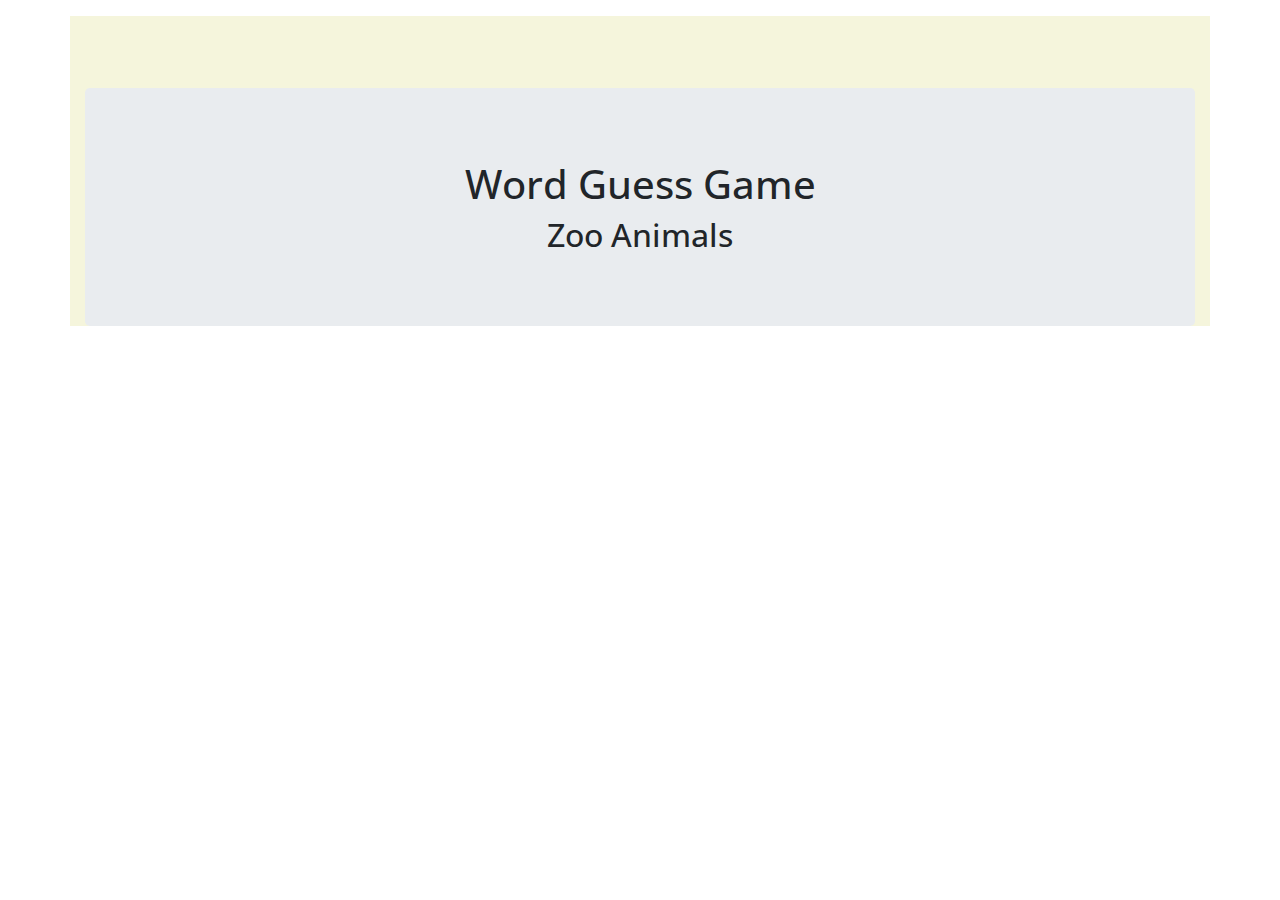
==== index.html @ 68b124e4 "Adding css. Also added h2 to index" ====
<!DOCTYPE html>
<html lang="en">
<head>
    <!-- Links, meta & scripts -->
    <meta charset="UTF-8">
    <meta name="viewport" content="width=device-width, initial-scale=1.0">
    <meta http-equiv="X-UA-Compatible" content="ie=edge">
    <link rel="stylesheet" href="assets/css/style.css">
    <link rel="stylesheet" href="assets/css/reset.css">
    <link href="https://fonts.googleapis.com/css?family=Acme|Luckiest+Guy|Open+Sans:600&display=swap" rel="stylesheet">
    <link rel="stylesheet" href="https://stackpath.bootstrapcdn.com/bootstrap/4.3.1/css/bootstrap.min.css">
    <!-- Title -->
    <title>Word Guess Game - Zoo Animals</title>
</head>
<body>
    <div class="container mt-3 pt-4">
        <div class="jumbotron mt-5 mb-5 pt-5">
            <div class="row">
                <div class="col-lg-12 pt-4">
                    <div class="text-center">
                        <h1>Word Guess Game</h1>
                          <h2>Zoo Animals</h2>
                    </div>
                </div>
            </div>
        </div>
    </div>





    <!-- Javasource -->
    <script src="../Word-Guess-Game/assets/javascript/game.js"></script>
    <!-- Credit for photos -->
    <!-- Photo by Mika Brandt on Unsplash -->
</body>
</html>
---- assets/css/style.css ----
html {
height: 100%;
margin: 0 auto
} 

.container {
    font-family: 'Acme', sans-serif;
    font-family: 'Luckiest Guy', cursive;
    font-family: 'Open Sans', sans-serif;
    background-color: beige;
}
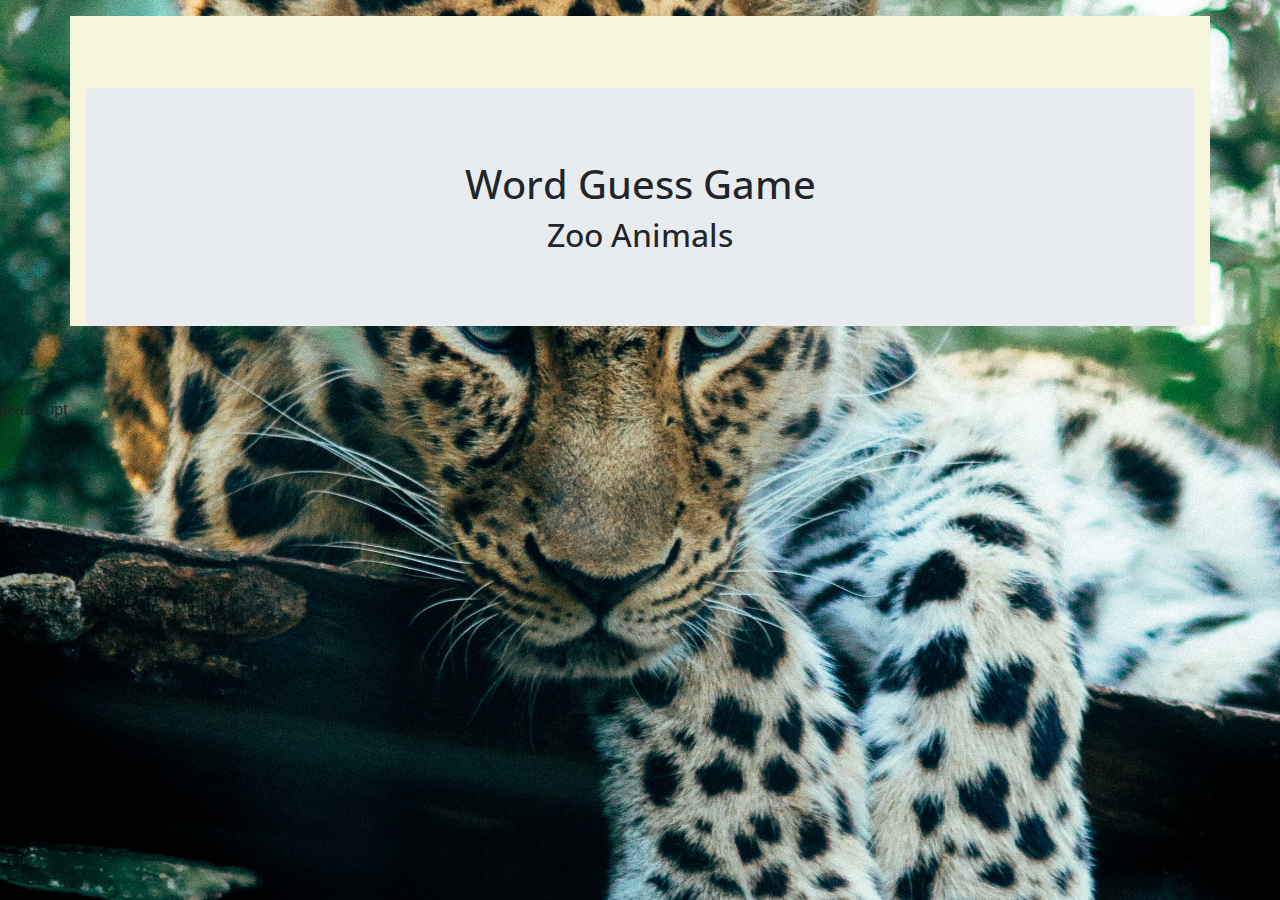
==== commit 80eee9ba: "Committing what I have so far" ====
--- a/index.html
+++ b/index.html
@@ -25,12 +25,10 @@
             </div>
         </div>
     </div>
+    <br>
 
 
-
-
-
-    <!-- Javasource -->
+    <!--  -->javascript</div>
     <script src="../Word-Guess-Game/assets/javascript/game.js"></script>
     <!-- Credit for photos -->
     <!-- Photo by Mika Brandt on Unsplash -->
--- a/assets/css/style.css
+++ b/assets/css/style.css
@@ -1,11 +1,20 @@
 html {
 height: 100%;
-margin: 0 auto
+margin: 0;
 } 
 
+body {
+    background-image: url(../images/leopard.jpg);
+    background-size: cover;
+    background-position: center 50%;
+    background-repeat: no-repeat;
+    background-color: black;
+
+}
 .container {
     font-family: 'Acme', sans-serif;
     font-family: 'Luckiest Guy', cursive;
     font-family: 'Open Sans', sans-serif;
     background-color: beige;
 }
+
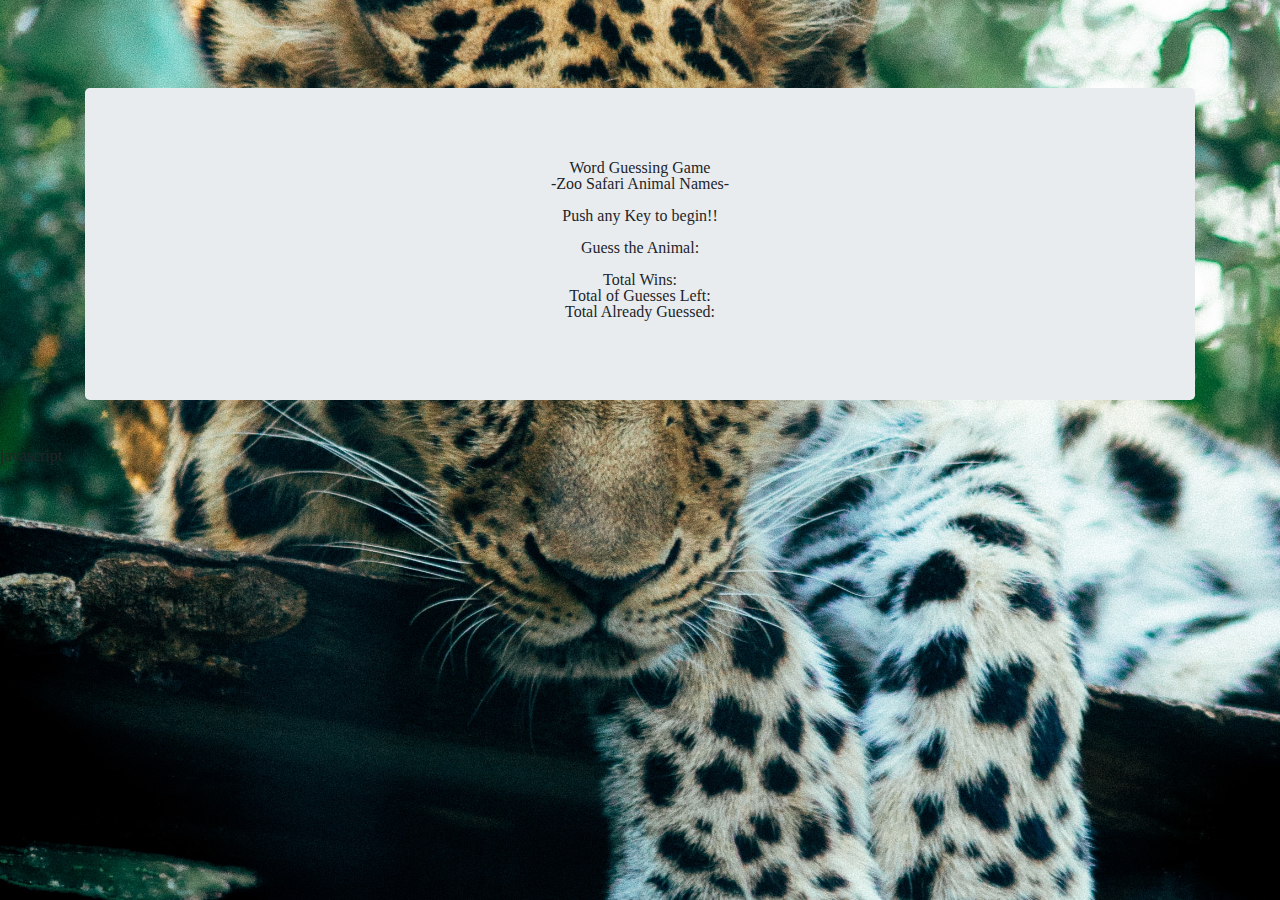
==== commit d9ff4247: "Trying to add styling to the jombotron" ====
--- a/index.html
+++ b/index.html
@@ -1,36 +1,71 @@
 <!DOCTYPE html>
 <html lang="en">
+
 <head>
-    <!-- Links, meta & scripts -->
+    <!-- Links & meta -->
     <meta charset="UTF-8">
     <meta name="viewport" content="width=device-width, initial-scale=1.0">
     <meta http-equiv="X-UA-Compatible" content="ie=edge">
+    <link rel="stylesheet" href="https://stackpath.bootstrapcdn.com/bootstrap/4.3.1/css/bootstrap.min.css">
+    <link href="https://fonts.googleapis.com/css?family=Acme|Luckiest+Guy|Open+Sans:600&display=swap" rel="stylesheet">
     <link rel="stylesheet" href="assets/css/style.css">
     <link rel="stylesheet" href="assets/css/reset.css">
-    <link href="https://fonts.googleapis.com/css?family=Acme|Luckiest+Guy|Open+Sans:600&display=swap" rel="stylesheet">
-    <link rel="stylesheet" href="https://stackpath.bootstrapcdn.com/bootstrap/4.3.1/css/bootstrap.min.css">
     <!-- Title -->
     <title>Word Guess Game - Zoo Animals</title>
 </head>
+
 <body>
     <div class="container mt-3 pt-4">
         <div class="jumbotron mt-5 mb-5 pt-5">
             <div class="row">
                 <div class="col-lg-12 pt-4">
                     <div class="text-center">
-                        <h1>Word Guess Game</h1>
-                          <h2>Zoo Animals</h2>
+                        <h1>Word Guessing Game</h1>
+                        <h2>-Zoo Safari Animal Names-</h2>
                     </div>
+                </div>
+            </div>
+            <br>
+
+            <div class="row">
+                <div class="col-lg-12 text-center pb-3">
+                    <p>
+                        <h4 id="pressbtn" class="keypush">Push any Key to begin!!</h5>
+                    </p>
+                    <br>
+                    <div>
+                        <h5>Guess the Animal: <span id="animal"></span></h5>
+                    </div>
+                    <br>
+                    <div>
+                        <h6>Total Wins: <span id="wins" class="varColor"></span></h6>
+                    </div>
+
+                    <div>
+                        <h6>Total of Guesses Left: <span id="guessesLeft" class="varColor"></span></h6>
+                    </div>
+
+                    <div>
+                        <h6>Total Already Guessed: <span id="alreadyGuessed" class="varColor"></span></h6>
+                    </div>
+
                 </div>
             </div>
         </div>
     </div>
-    <br>
-
-
-    <!--  -->javascript</div>
+    <!--  -->javascript
+    <script src="https://code.jquery.com/jquery-3.3.1.slim.min.js"
+        integrity="sha384-q8i/X+965DzO0rT7abK41JStQIAqVgRVzpbzo5smXKp4YfRvH+8abtTE1Pi6jizo" crossorigin="anonymous">
+    </script>
+    <script src="https://cdnjs.cloudflare.com/ajax/libs/popper.js/1.14.7/umd/popper.min.js"
+        integrity="sha384-UO2eT0CpHqdSJQ6hJty5KVphtPhzWj9WO1clHTMGa3JDZwrnQq4sF86dIHNDz0W1" crossorigin="anonymous">
+    </script>
+    <script src="https://stackpath.bootstrapcdn.com/bootstrap/4.3.1/js/bootstrap.min.js"
+        integrity="sha384-JjSmVgyd0p3pXB1rRibZUAYoIIy6OrQ6VrjIEaFf/nJGzIxFDsf4x0xIM+B07jRM" crossorigin="anonymous">
+    </script>
     <script src="../Word-Guess-Game/assets/javascript/game.js"></script>
     <!-- Credit for photos -->
     <!-- Photo by Mika Brandt on Unsplash -->
 </body>
+
 </html>--- a/assets/css/style.css
+++ b/assets/css/style.css
@@ -4,6 +4,9 @@
 } 
 
 body {
+    font-family: 'Acme', sans-serif;
+    font-family: 'Luckiest Guy', cursive;
+    font-family: 'Open Sans', sans-serif;
     background-image: url(../images/leopard.jpg);
     background-size: cover;
     background-position: center 50%;
@@ -11,10 +14,5 @@
     background-color: black;
 
 }
-.container {
-    font-family: 'Acme', sans-serif;
-    font-family: 'Luckiest Guy', cursive;
-    font-family: 'Open Sans', sans-serif;
-    background-color: beige;
-}
 
+
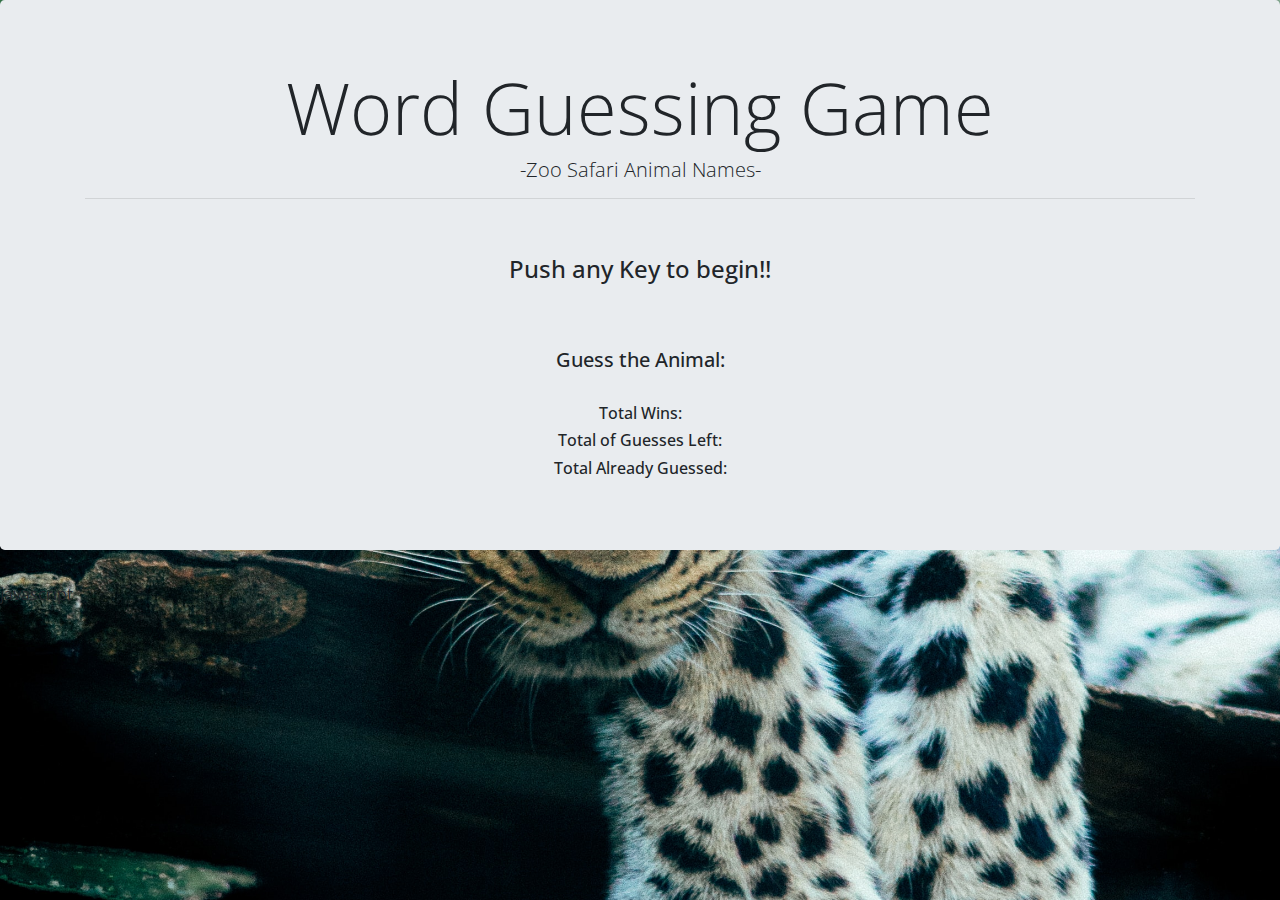
==== commit 6aae4433: "Redoing jumbotron" ====
--- a/index.html
+++ b/index.html
@@ -6,32 +6,28 @@
     <meta charset="UTF-8">
     <meta name="viewport" content="width=device-width, initial-scale=1.0">
     <meta http-equiv="X-UA-Compatible" content="ie=edge">
+    <link rel="stylesheet" href="assets/css/reset.css">
     <link rel="stylesheet" href="https://stackpath.bootstrapcdn.com/bootstrap/4.3.1/css/bootstrap.min.css">
     <link href="https://fonts.googleapis.com/css?family=Acme|Luckiest+Guy|Open+Sans:600&display=swap" rel="stylesheet">
     <link rel="stylesheet" href="assets/css/style.css">
-    <link rel="stylesheet" href="assets/css/reset.css">
     <!-- Title -->
     <title>Word Guess Game - Zoo Animals</title>
 </head>
 
 <body>
-    <div class="container mt-3 pt-4">
-        <div class="jumbotron mt-5 mb-5 pt-5">
-            <div class="row">
-                <div class="col-lg-12 pt-4">
-                    <div class="text-center">
-                        <h1>Word Guessing Game</h1>
-                        <h2>-Zoo Safari Animal Names-</h2>
-                    </div>
-                </div>
-            </div>
-            <br>
-
-            <div class="row">
-                <div class="col-lg-12 text-center pb-3">
+    <div class="jumbotron">
+        <div class="container text-center">
+                <h1 class="display-3">Word Guessing Game</h1>
+                <h2 class="lead">-Zoo Safari Animal Names-</h2>
+                <hr class="my-3">
+        </div>
+        <br>
+        <div class="row" id=counter class="text-center">
+            <div class="col-lg-12 text-center pb-10">
                     <p>
                         <h4 id="pressbtn" class="keypush">Push any Key to begin!!</h5>
                     </p>
+                    <br>
                     <br>
                     <div>
                         <h5>Guess the Animal: <span id="animal"></span></h5>
@@ -48,8 +44,6 @@
                     <div>
                         <h6>Total Already Guessed: <span id="alreadyGuessed" class="varColor"></span></h6>
                     </div>
-
-                </div>
             </div>
         </div>
     </div>
--- a/assets/css/style.css
+++ b/assets/css/style.css
@@ -15,4 +15,8 @@
 
 }
 
+.container {
 
+    
+}
+
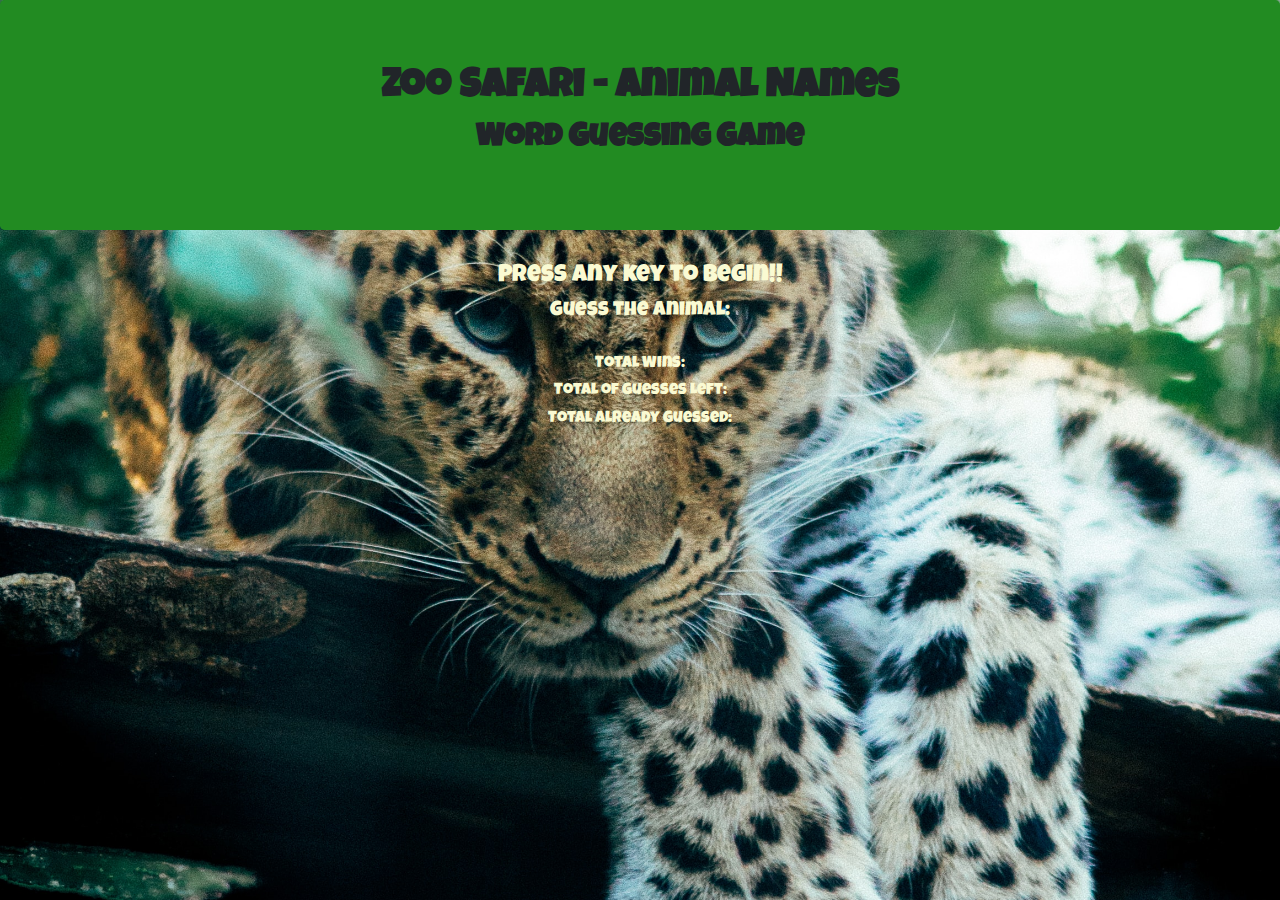
==== commit d7d57694: "Adding styling to the jumbotron" ====
--- a/index.html
+++ b/index.html
@@ -16,38 +16,31 @@
 
 <body>
     <div class="jumbotron">
-        <div class="container text-center">
-                <h1 class="display-3">Word Guessing Game</h1>
-                <h2 class="lead">-Zoo Safari Animal Names-</h2>
-                <hr class="my-3">
-        </div>
-        <br>
-        <div class="row" id=counter class="text-center">
-            <div class="col-lg-12 text-center pb-10">
-                    <p>
-                        <h4 id="pressbtn" class="keypush">Push any Key to begin!!</h5>
-                    </p>
-                    <br>
-                    <br>
-                    <div>
-                        <h5>Guess the Animal: <span id="animal"></span></h5>
-                    </div>
-                    <br>
-                    <div>
-                        <h6>Total Wins: <span id="wins" class="varColor"></span></h6>
-                    </div>
-
-                    <div>
-                        <h6>Total of Guesses Left: <span id="guessesLeft" class="varColor"></span></h6>
-                    </div>
-
-                    <div>
-                        <h6>Total Already Guessed: <span id="alreadyGuessed" class="varColor"></span></h6>
-                    </div>
-            </div>
-        </div>
+        <h1><b>Zoo Safari - Animal Names</b></h1>
+        <h2><b>Word Guessing Game</b></h2>
     </div>
-    <!--  -->javascript
+            <div class="row" id=counter class="text-center">
+                <div class="col-lg-12 pb-20">
+                        <div>
+                            <h4 id="pressbtn">Press any key to begin!!</h4>
+                            <h5>Guess the Animal: <span id="animal" class="varchar"></span></h4>
+                        </div>
+                        <br>
+                        <div>
+                            <h6>Total Wins: <span id="wins" class="varColor"></span></h6>
+                        </div>
+    
+                        <div>
+                            <h6>Total of Guesses Left: <span id="guessesLeft" class="varColor"></span></h6>
+                        </div>
+    
+                        <div>
+                            <h6>Total Already Guessed: <span id="alreadyGuessed" class="varColor"></span></h6>
+                        </div>
+                </div>
+            </div>     
+    
+    <!-- javascript -->
     <script src="https://code.jquery.com/jquery-3.3.1.slim.min.js"
         integrity="sha384-q8i/X+965DzO0rT7abK41JStQIAqVgRVzpbzo5smXKp4YfRvH+8abtTE1Pi6jizo" crossorigin="anonymous">
     </script>
--- a/assets/css/style.css
+++ b/assets/css/style.css
@@ -5,18 +5,30 @@
 
 body {
     font-family: 'Acme', sans-serif;
+    font-family: 'Open Sans', sans-serif;
     font-family: 'Luckiest Guy', cursive;
-    font-family: 'Open Sans', sans-serif;
     background-image: url(../images/leopard.jpg);
+    Text-align: center;
     background-size: cover;
     background-position: center 50%;
     background-repeat: no-repeat;
-    background-color: black;
-
 }
 
-.container {
-
-    
+.jumbotron {
+    background: forestgreen;
 }
 
+element.style {
+    margin-top: 40px;
+}
+
+.row {
+    display: -ms-flexbox;
+    display: flex;
+    -ms-flex-wrap: wrap;
+    flex-wrap: wrap;
+    margin-right: -15px;
+    margin-left: -15px;
+    color: lightgoldenrodyellow;
+}
+
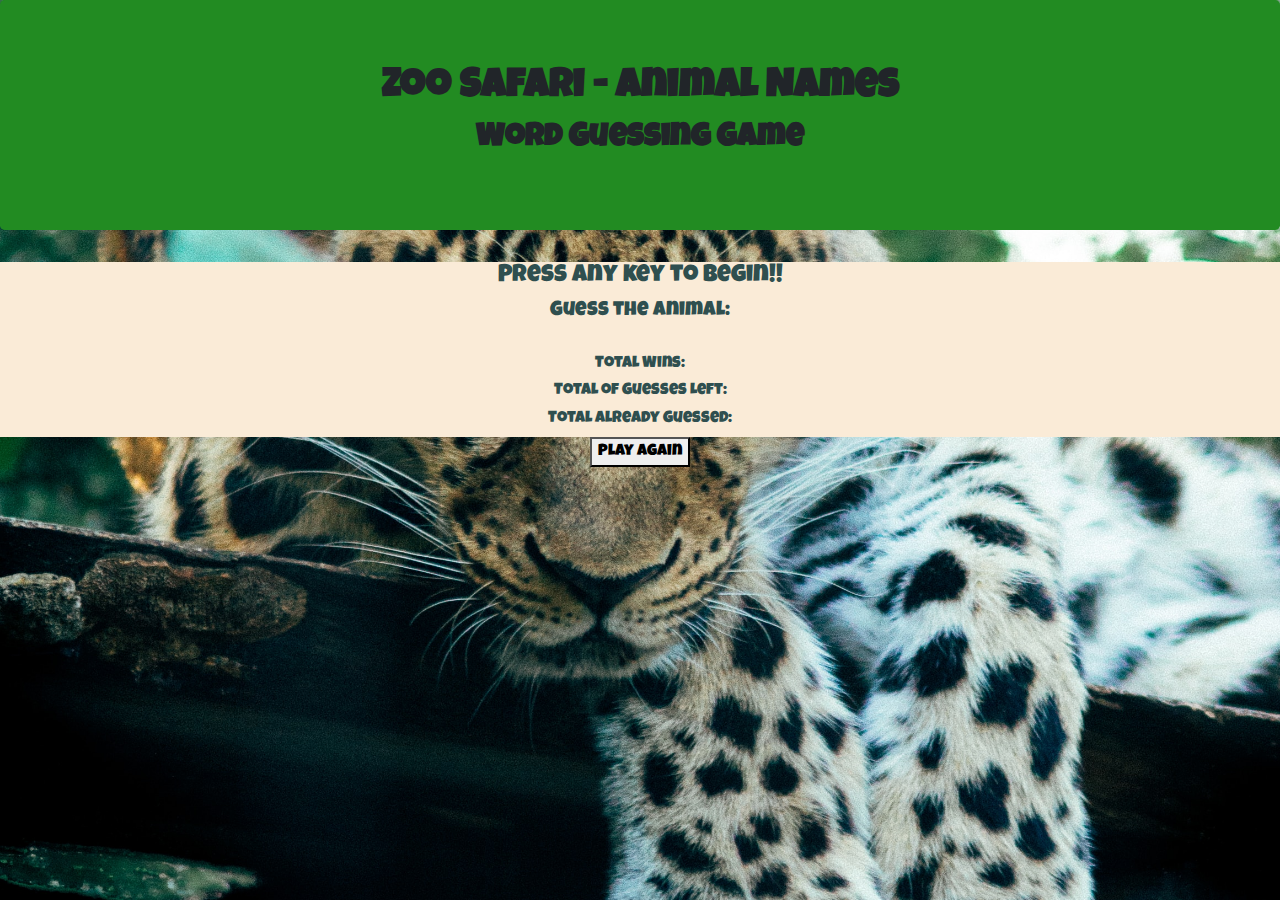
==== commit ef4f3f68: "Still troubleshooting the javascript" ====
--- a/index.html
+++ b/index.html
@@ -9,7 +9,7 @@
     <link rel="stylesheet" href="assets/css/reset.css">
     <link rel="stylesheet" href="https://stackpath.bootstrapcdn.com/bootstrap/4.3.1/css/bootstrap.min.css">
     <link href="https://fonts.googleapis.com/css?family=Acme|Luckiest+Guy|Open+Sans:600&display=swap" rel="stylesheet">
-    <link rel="stylesheet" href="assets/css/style.css">
+    <link rel="stylesheet" href="assets/css/style.css">        
     <!-- Title -->
     <title>Word Guess Game - Zoo Animals</title>
 </head>
@@ -19,27 +19,29 @@
         <h1><b>Zoo Safari - Animal Names</b></h1>
         <h2><b>Word Guessing Game</b></h2>
     </div>
-            <div class="row" id=counter class="text-center">
-                <div class="col-lg-12 pb-20">
-                        <div>
-                            <h4 id="pressbtn">Press any key to begin!!</h4>
-                            <h5>Guess the Animal: <span id="animal" class="varchar"></span></h4>
-                        </div>
-                        <br>
-                        <div>
-                            <h6>Total Wins: <span id="wins" class="varColor"></span></h6>
-                        </div>
-    
-                        <div>
-                            <h6>Total of Guesses Left: <span id="guessesLeft" class="varColor"></span></h6>
-                        </div>
-    
-                        <div>
-                            <h6>Total Already Guessed: <span id="alreadyGuessed" class="varColor"></span></h6>
-                        </div>
-                </div>
-            </div>     
-    
+    <div class="row" id=counter class="text-center">
+        <div class="col-lg-12 pb-20">
+            <div>
+                <h4 id="pressbtn" onekeyup="start()">Press any key to begin!!</h4>
+                <h5>Guess the Animal: <span id="animal" class="varchar"></span></h5>
+            </div>
+            <br>
+            <div>
+                <h6>Total Wins: <span id="wins" class="varColor"></span></h6>
+            </div>
+
+            <div>
+                <h6>Total of Guesses Left: <span id="guessesLeft" class="varColor"></span></h6>
+            </div>
+
+            <div>
+                <h6>Total Already Guessed: <span id="alreadyGuessed" class="varColor"></span></h6>
+            </div>
+        </div>
+    </div>
+    <button id="reset">Play again</button>
+    <audio id="hyena">
+        <source src="assets/sounds/hyena3.mp3"></audio>
     <!-- javascript -->
     <script src="https://code.jquery.com/jquery-3.3.1.slim.min.js"
         integrity="sha384-q8i/X+965DzO0rT7abK41JStQIAqVgRVzpbzo5smXKp4YfRvH+8abtTE1Pi6jizo" crossorigin="anonymous">
--- a/assets/css/style.css
+++ b/assets/css/style.css
@@ -1,7 +1,7 @@
 html {
-height: 100%;
-margin: 0;
-} 
+    height: 100%;
+    margin: 0;
+}
 
 body {
     font-family: 'Acme', sans-serif;
@@ -18,17 +18,21 @@
     background: forestgreen;
 }
 
-element.style {
-    margin-top: 40px;
+canvas {
+    border:1px solid #d3d3d3;
+    background: #f1f1f1;
 }
 
 .row {
-    display: -ms-flexbox;
-    display: flex;
-    -ms-flex-wrap: wrap;
-    flex-wrap: wrap;
+    display: float;
+    display: auto;
     margin-right: -15px;
     margin-left: -15px;
-    color: lightgoldenrodyellow;
+    margin-top: -px;
+    color: darkslategray;
+    background-color: antiquewhite;
 }
 
+.button {
+    color: green
+}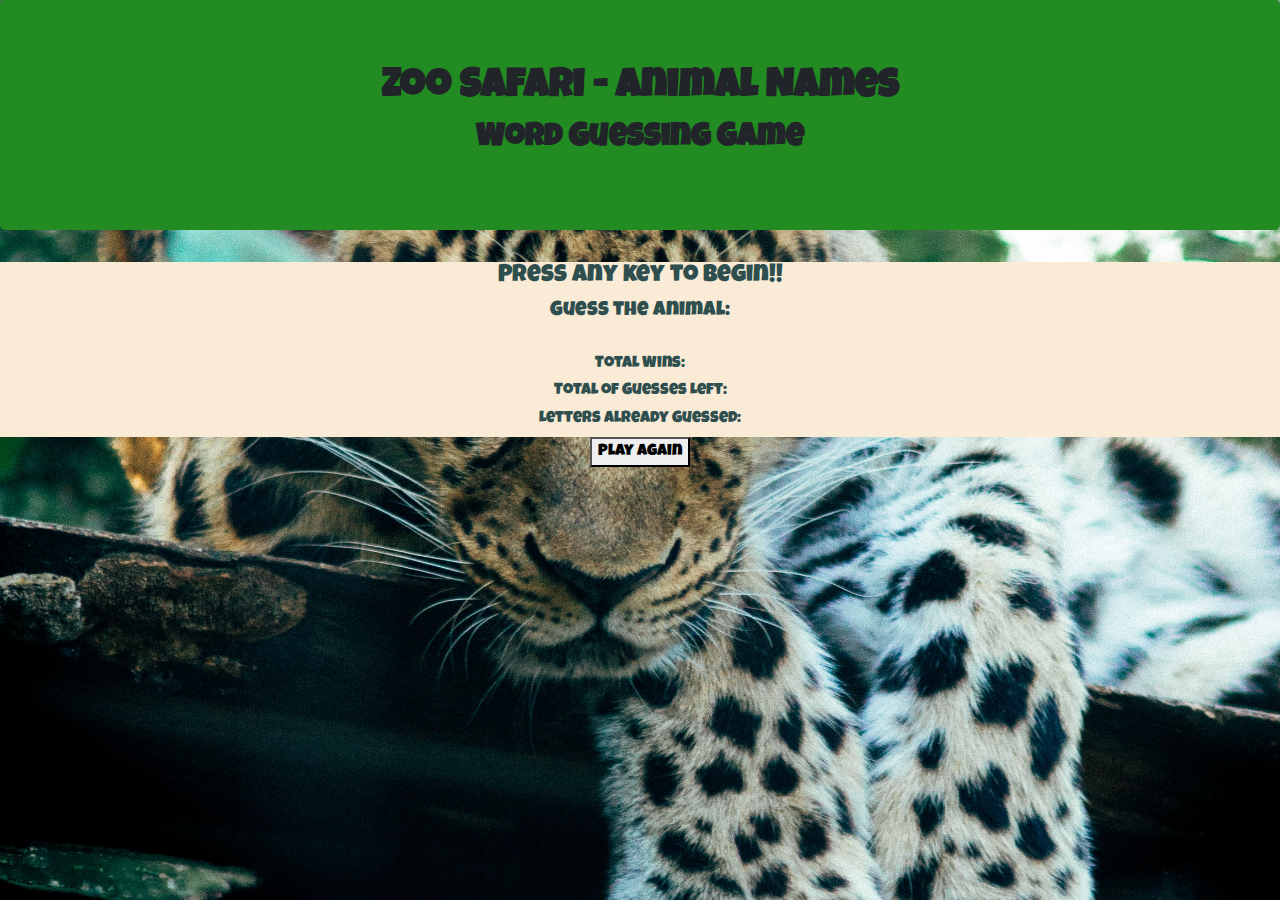
==== commit cdf875c3: "Debugging to help troubleshoot javascript" ====
--- a/index.html
+++ b/index.html
@@ -14,7 +14,7 @@
     <title>Word Guess Game - Zoo Animals</title>
 </head>
 
-<body>
+<body id:="initializeGame">
     <div class="jumbotron">
         <h1><b>Zoo Safari - Animal Names</b></h1>
         <h2><b>Word Guessing Game</b></h2>
@@ -22,7 +22,7 @@
     <div class="row" id=counter class="text-center">
         <div class="col-lg-12 pb-20">
             <div>
-                <h4 id="pressbtn" onekeyup="start()">Press any key to begin!!</h4>
+                <h4 id="pressbtn" class="onekeydown">Press any key to begin!!</h4>
                 <h5>Guess the Animal: <span id="animal" class="varchar"></span></h5>
             </div>
             <br>
@@ -35,7 +35,7 @@
             </div>
 
             <div>
-                <h6>Total Already Guessed: <span id="alreadyGuessed" class="varColor"></span></h6>
+                <h6>Letters Already Guessed: <span id="usedGuessedWords" class="varColor"></span></h6>
             </div>
         </div>
     </div>
--- a/assets/css/style.css
+++ b/assets/css/style.css
@@ -18,11 +18,6 @@
     background: forestgreen;
 }
 
-canvas {
-    border:1px solid #d3d3d3;
-    background: #f1f1f1;
-}
-
 .row {
     display: float;
     display: auto;
